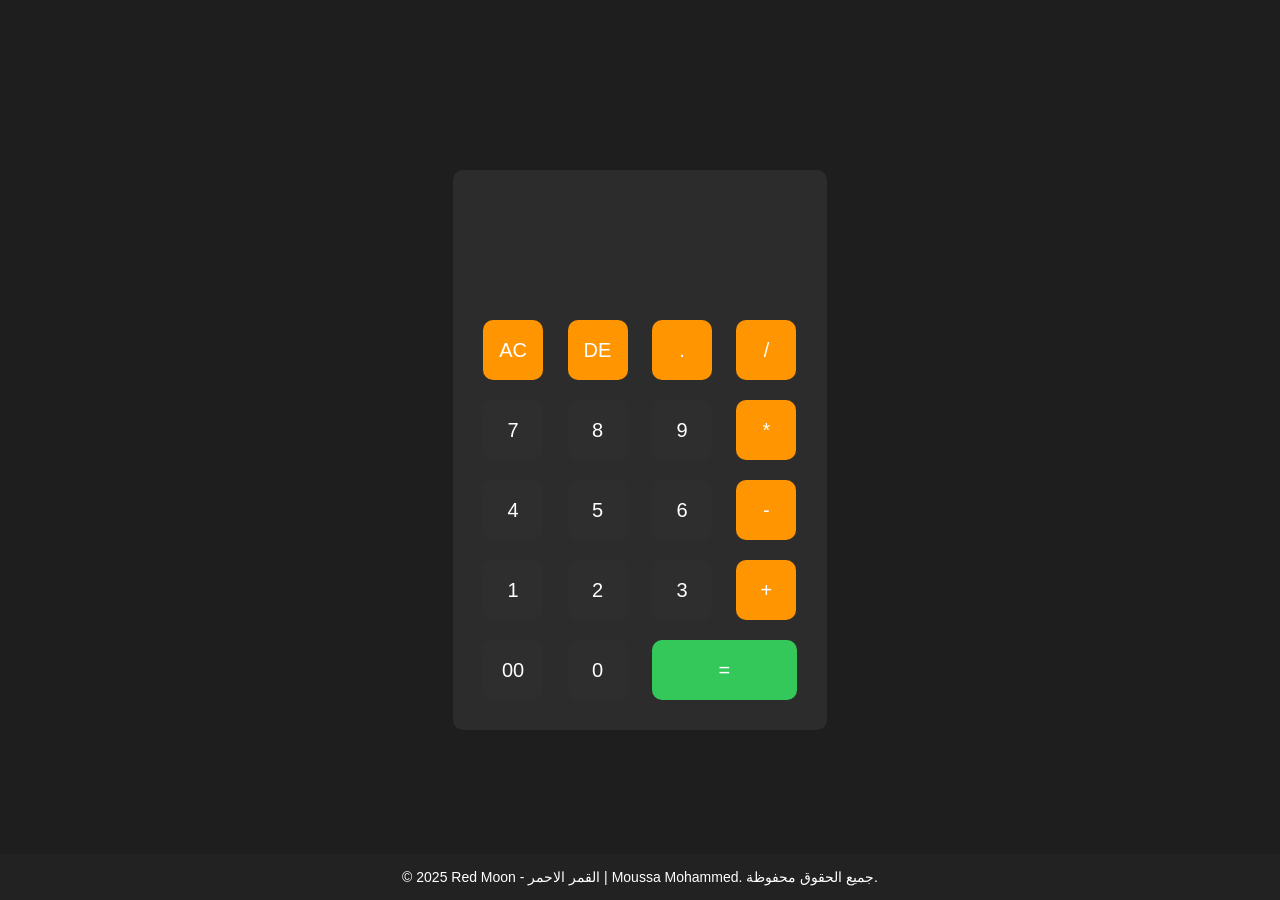
==== index.html @ 0068b804 "Rename Calculator.html to index.html" ====
<!DOCTYPE html>
<html lang="en">
<head>
    <meta charset="UTF-8">
    <meta name="viewport" content="width=device-width, initial-scale=1.0">
    <title>Calculator Moussa</title>
    <link rel="stylesheet" href="Calculator.css">
    <script src="Calculator.js" defer></script>
</head>
<body>
    <div class="con">
        <div class="cal">
            <form name="calc">
                <div class="screen">
                    <input type="text" name="screen" id="screen" readonly>
                </div>
                <div>
                    <input type="button" value="AC" class="op" onclick="calc.screen.value = ''">
                    <input type="button" value="DE" class="op" onclick="calc.screen.value = calc.screen.value.slice(0,-1)">
                    <input type="button" value="." class="op" onclick="calc.screen.value += '.'">
                    <input type="button" value="/" class="op" onclick="calc.screen.value += '/'">
                </div>
                <div>
                    <input type="button" value="7" onclick="calc.screen.value += '7'">
                    <input type="button" value="8" onclick="calc.screen.value += '8'">
                    <input type="button" value="9" onclick="calc.screen.value += '9'">
                    <input type="button" value="*" class="op" onclick="calc.screen.value += '*'">
                </div>
                <div>
                    <input type="button" value="4" onclick="calc.screen.value += '4'">
                    <input type="button" value="5" onclick="calc.screen.value += '5'">
                    <input type="button" value="6" onclick="calc.screen.value += '6'">
                    <input type="button" value="-" class="op" onclick="calc.screen.value += '-'">
                </div>
                <div>
                    <input type="button" value="1" onclick="calc.screen.value += '1'">
                    <input type="button" value="2" onclick="calc.screen.value += '2'">
                    <input type="button" value="3" onclick="calc.screen.value += '3'">
                    <input type="button" value="+" class="op" onclick="calc.screen.value += '+'">
                </div>
                <div>
                    <input type="button" value="00" onclick="calc.screen.value += '00'">
                    <input type="button" value="0" onclick="calc.screen.value += '0'">
                    <input type="button" value="=" class="equal" onclick="calc.screen.value = eval(calc.screen.value)">
                </div>
            </form>
        </div>
    </div>
 <footer>  © 2025 Red Moon - القمر الاحمر | Moussa Mohammed. جميع الحقوق محفوظة.</footer>
</body>
</html>

<!-- 
    © 2025 Red Moon - القمر الاحمر | Moussa Mohammed
    جميع الحقوق محفوظة.
    تم تطوير هذا المشروع بواسطة Red Moon - القمر الاحمر و Moussa Mohammed.
    يُمنع النسخ أو التعديل أو النشر بدون إذن خطي.
-->
---- Calculator.css ----
* {
    margin: 0;
    padding: 0;
    font-family: 'poppins', sans-serif;
    box-sizing: border-box;
}

.con {
    width: 100%;
    height: 100vh;
    background-color: #1E1E1E; /* خلفية أسود رمادي داكن */
    display: flex;
    align-items: center;
    justify-content: center;
}

.cal {
    background-color: #2C2C2C; /* خلفية الآلة */
    padding: 20px;
    border-radius: 10px;
}

.cal form input {
    border: 0;
    outline: 0;
    width: 60px;
    height: 60px;
    border-radius: 10px;
    box-shadow: -8px -8px -15px rgba(255, 255, 255, 0.1),
                -5px -5px -15px rgba(0, 0, 0, 0.2);
    background: #2E2E2E; /* أزرار الأرقام */
    font-size: 20px;
    color: #FFFFFF; /* النص أبيض */
    cursor: pointer;
    margin: 10px;
}

/* أزرار العمليات */
.cal form input.op {
    background-color: #FF9500;
}

/* زر المساواة */
.cal form input.equal {
    background-color: #34C759;
    width: 145px;
}

form .screen {
    display: flex;
    justify-content: flex-end;
    margin: 20px 0;
}

form .screen input {
    text-align: right;
    flex: 1;
    font-size: 45px;
    box-shadow: none;
    background: transparent;
    color: #FFFFFF;
}
/*
    © 2025 Red Moon - القمر الاحمر | Moussa Mohammed
    جميع الحقوق محفوظة.
*/
footer {
  background-color: #222;
  color: white;
  text-align: center;
  padding: 15px;
  position: fixed;
  bottom: 0;
  width: 100%;
  font-family: Arial, sans-serif;
  font-size: 14px;
}
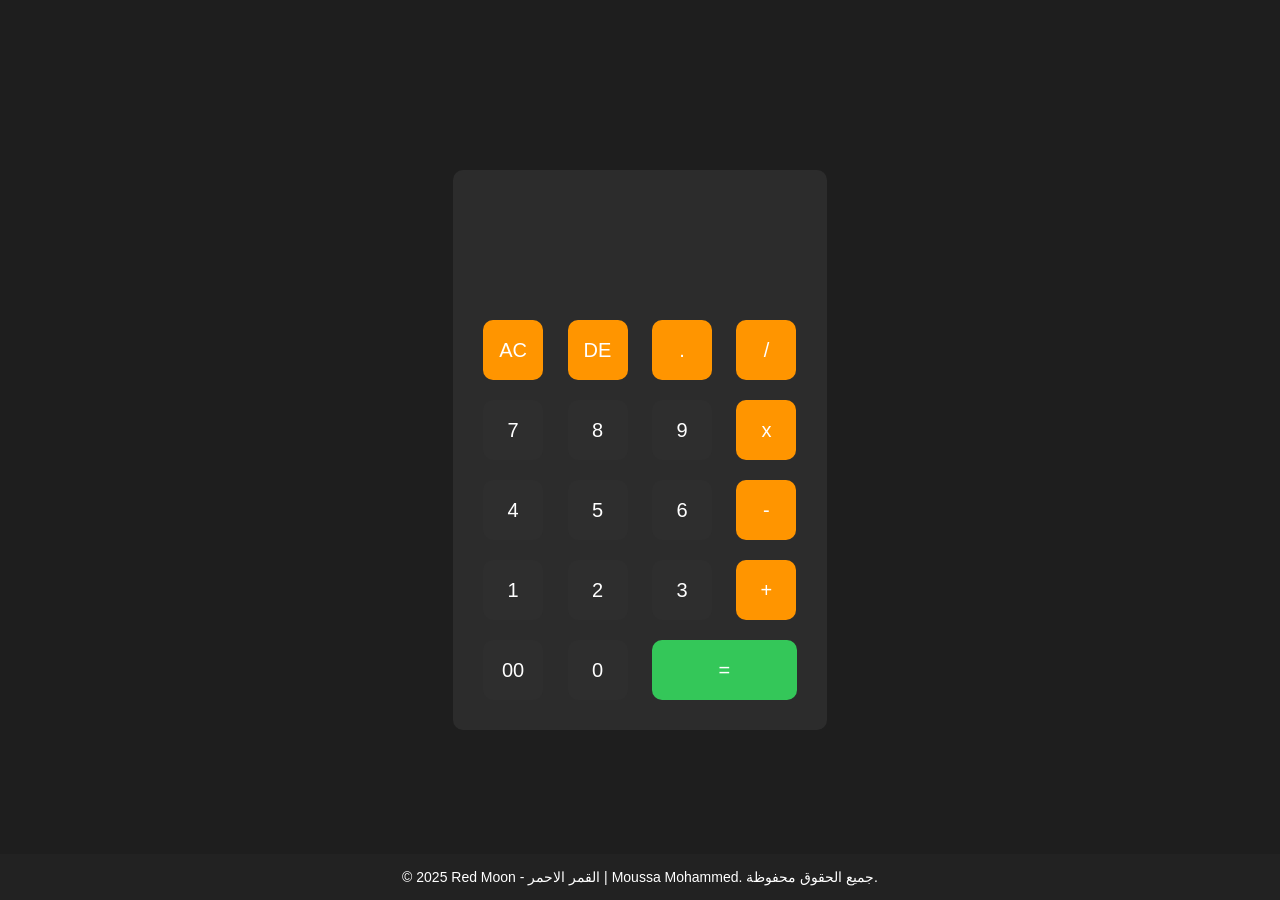
==== commit 5101f9bd: "Update index.html" ====
--- a/index.html
+++ b/index.html
@@ -24,7 +24,7 @@
                     <input type="button" value="7" onclick="calc.screen.value += '7'">
                     <input type="button" value="8" onclick="calc.screen.value += '8'">
                     <input type="button" value="9" onclick="calc.screen.value += '9'">
-                    <input type="button" value="*" class="op" onclick="calc.screen.value += '*'">
+                    <input type="button" value="x" class="op" onclick="calc.screen.value += 'x'">
                 </div>
                 <div>
                     <input type="button" value="4" onclick="calc.screen.value += '4'">
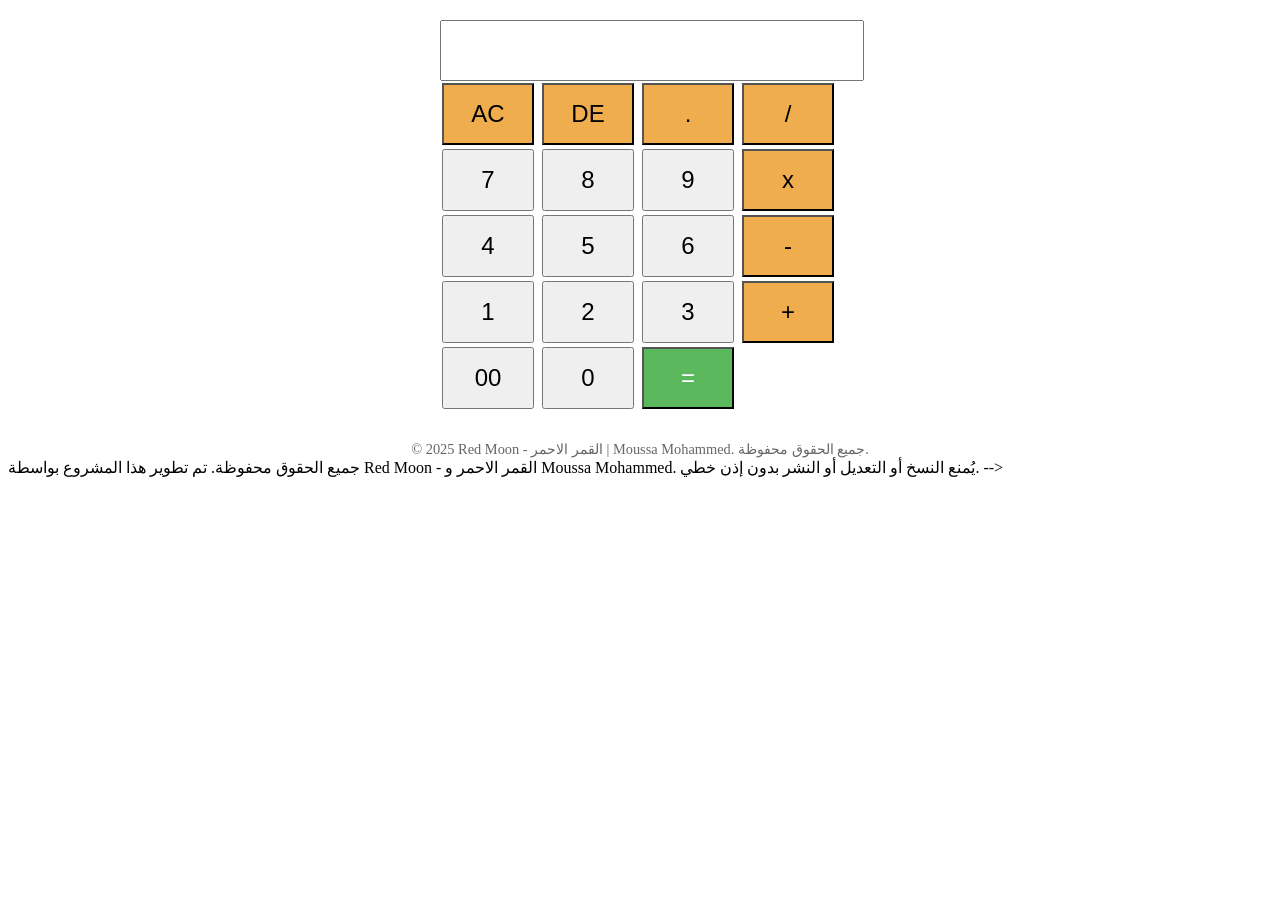
==== commit 72aed836: "Update index.html" ====
--- a/index.html
+++ b/index.html
@@ -1,57 +1,114 @@
 <!DOCTYPE html>
-<html lang="en">
+<html lang="ar">
 <head>
-    <meta charset="UTF-8">
-    <meta name="viewport" content="width=device-width, initial-scale=1.0">
-    <title>Calculator Moussa</title>
-    <link rel="stylesheet" href="Calculator.css">
-    <script src="Calculator.js" defer></script>
+  <meta charset="UTF-8" />
+  <meta name="viewport" content="width=device-width, initial-scale=1" />
+  <title>Calculator Moussa</title>
+  <style>
+    /* إضافة ستايل بسيط للواجهة */
+    .con { max-width: 400px; margin: 20px auto; }
+    .screen input { width: 100%; font-size: 2em; padding: 10px; text-align: right; }
+    input[type=button] { width: 23%; font-size: 1.5em; margin: 2px; padding: 15px 0; cursor: pointer; }
+    .op { background-color: #f0ad4e; }
+    .equal { background-color: #5cb85c; color: white; }
+    footer { text-align: center; margin-top: 30px; font-size: 0.9em; color: #666; }
+  </style>
 </head>
 <body>
-    <div class="con">
-        <div class="cal">
-            <form name="calc">
-                <div class="screen">
-                    <input type="text" name="screen" id="screen" readonly>
-                </div>
-                <div>
-                    <input type="button" value="AC" class="op" onclick="calc.screen.value = ''">
-                    <input type="button" value="DE" class="op" onclick="calc.screen.value = calc.screen.value.slice(0,-1)">
-                    <input type="button" value="." class="op" onclick="calc.screen.value += '.'">
-                    <input type="button" value="/" class="op" onclick="calc.screen.value += '/'">
-                </div>
-                <div>
-                    <input type="button" value="7" onclick="calc.screen.value += '7'">
-                    <input type="button" value="8" onclick="calc.screen.value += '8'">
-                    <input type="button" value="9" onclick="calc.screen.value += '9'">
-                    <input type="button" value="x" class="op" onclick="calc.screen.value += 'x'">
-                </div>
-                <div>
-                    <input type="button" value="4" onclick="calc.screen.value += '4'">
-                    <input type="button" value="5" onclick="calc.screen.value += '5'">
-                    <input type="button" value="6" onclick="calc.screen.value += '6'">
-                    <input type="button" value="-" class="op" onclick="calc.screen.value += '-'">
-                </div>
-                <div>
-                    <input type="button" value="1" onclick="calc.screen.value += '1'">
-                    <input type="button" value="2" onclick="calc.screen.value += '2'">
-                    <input type="button" value="3" onclick="calc.screen.value += '3'">
-                    <input type="button" value="+" class="op" onclick="calc.screen.value += '+'">
-                </div>
-                <div>
-                    <input type="button" value="00" onclick="calc.screen.value += '00'">
-                    <input type="button" value="0" onclick="calc.screen.value += '0'">
-                    <input type="button" value="=" class="equal" onclick="calc.screen.value = eval(calc.screen.value)">
-                </div>
-            </form>
+  <div class="con">
+    <div class="cal">
+      <form name="calc" onsubmit="return false;">
+        <div class="screen">
+          <input type="text" name="screen" id="screen" readonly />
         </div>
+        <div>
+          <input type="button" value="AC" class="op" onclick="clearScreen()" />
+          <input type="button" value="DE" class="op" onclick="deleteLast()" />
+          <input type="button" value="." class="op" onclick="appendValue('.')" />
+          <input type="button" value="/" class="op" onclick="appendValue('/')" />
+        </div>
+        <div>
+          <input type="button" value="7" onclick="appendValue('7')" />
+          <input type="button" value="8" onclick="appendValue('8')" />
+          <input type="button" value="9" onclick="appendValue('9')" />
+          <input type="button" value="x" class="op" onclick="appendValue('*')" />
+        </div>
+        <div>
+          <input type="button" value="4" onclick="appendValue('4')" />
+          <input type="button" value="5" onclick="appendValue('5')" />
+          <input type="button" value="6" onclick="appendValue('6')" />
+          <input type="button" value="-" class="op" onclick="appendValue('-')" />
+        </div>
+        <div>
+          <input type="button" value="1" onclick="appendValue('1')" />
+          <input type="button" value="2" onclick="appendValue('2')" />
+          <input type="button" value="3" onclick="appendValue('3')" />
+          <input type="button" value="+" class="op" onclick="appendValue('+')" />
+        </div>
+        <div>
+          <input type="button" value="00" onclick="appendValue('00')" />
+          <input type="button" value="0" onclick="appendValue('0')" />
+          <input type="button" value="=" class="equal" onclick="calculate()" />
+        </div>
+      </form>
     </div>
- <footer>  © 2025 Red Moon - القمر الاحمر | Moussa Mohammed. جميع الحقوق محفوظة.</footer>
+  </div>
+  <footer>
+    © 2025 Red Moon - القمر الاحمر | Moussa Mohammed. جميع الحقوق محفوظة.
+  </footer>
+
+  <script>
+    const calc = document.forms.calc;
+
+    // تضيف القيمة مع عرض "x" بدل "*" في الشاشة
+    function appendValue(val) {
+      if (val === '*') {
+        calc.screen.value += 'x'; // عرض x بدل *
+      } else {
+        calc.screen.value += val;
+      }
+    }
+
+    // تفريغ الشاشة
+    function clearScreen() {
+      calc.screen.value = '';
+    }
+
+    // حذف آخر حرف
+    function deleteLast() {
+      calc.screen.value = calc.screen.value.slice(0, -1);
+    }
+
+    // دالة الحساب مع معالجة الأخطاء وتحويل x إلى *
+    function calculate() {
+      try {
+        let expression = calc.screen.value;
+
+        // تحويل كل x لـ * عشان الحساب
+        expression = expression.replace(/x/g, '*');
+
+        if (expression.trim() === '') {
+          calc.screen.value = 'خطأ: لم تدخل تعبير';
+          return;
+        }
+
+        const result = eval(expression);
+
+        if (result === Infinity || result === -Infinity) {
+          calc.screen.value = 'خطأ: قسمة على صفر';
+        } else if (isNaN(result)) {
+          calc.screen.value = 'خطأ: تعبير غير صالح';
+        } else {
+          calc.screen.value = result;
+        }
+      } catch (e) {
+        calc.screen.value = 'خطأ: تعبير غير صالح';
+      }
+    }
+  </script>
 </body>
 </html>
 
-<!-- 
-    © 2025 Red Moon - القمر الاحمر | Moussa Mohammed
     جميع الحقوق محفوظة.
     تم تطوير هذا المشروع بواسطة Red Moon - القمر الاحمر و Moussa Mohammed.
     يُمنع النسخ أو التعديل أو النشر بدون إذن خطي.
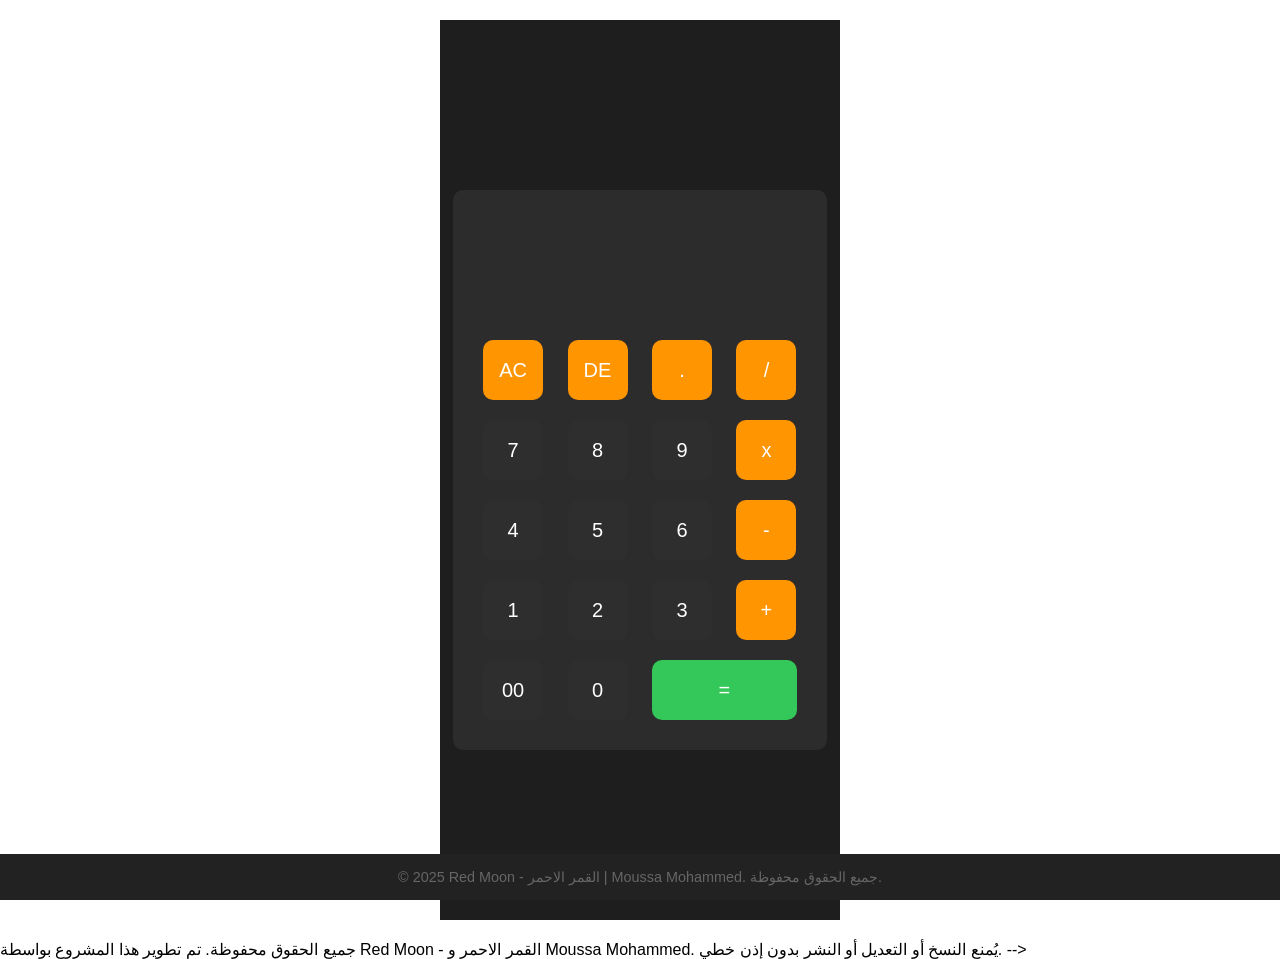
==== commit 97e38e4c: "Update index.html" ====
--- a/index.html
+++ b/index.html
@@ -4,6 +4,7 @@
   <meta charset="UTF-8" />
   <meta name="viewport" content="width=device-width, initial-scale=1" />
   <title>Calculator Moussa</title>
+  <link rel="stylesheet" href="Calculator.css">
   <style>
     /* إضافة ستايل بسيط للواجهة */
     .con { max-width: 400px; margin: 20px auto; }
@@ -57,55 +58,6 @@
     © 2025 Red Moon - القمر الاحمر | Moussa Mohammed. جميع الحقوق محفوظة.
   </footer>
 
-  <script>
-    const calc = document.forms.calc;
-
-    // تضيف القيمة مع عرض "x" بدل "*" في الشاشة
-    function appendValue(val) {
-      if (val === '*') {
-        calc.screen.value += 'x'; // عرض x بدل *
-      } else {
-        calc.screen.value += val;
-      }
-    }
-
-    // تفريغ الشاشة
-    function clearScreen() {
-      calc.screen.value = '';
-    }
-
-    // حذف آخر حرف
-    function deleteLast() {
-      calc.screen.value = calc.screen.value.slice(0, -1);
-    }
-
-    // دالة الحساب مع معالجة الأخطاء وتحويل x إلى *
-    function calculate() {
-      try {
-        let expression = calc.screen.value;
-
-        // تحويل كل x لـ * عشان الحساب
-        expression = expression.replace(/x/g, '*');
-
-        if (expression.trim() === '') {
-          calc.screen.value = 'خطأ: لم تدخل تعبير';
-          return;
-        }
-
-        const result = eval(expression);
-
-        if (result === Infinity || result === -Infinity) {
-          calc.screen.value = 'خطأ: قسمة على صفر';
-        } else if (isNaN(result)) {
-          calc.screen.value = 'خطأ: تعبير غير صالح';
-        } else {
-          calc.screen.value = result;
-        }
-      } catch (e) {
-        calc.screen.value = 'خطأ: تعبير غير صالح';
-      }
-    }
-  </script>
 </body>
 </html>
 
--- a/Calculator.css
+++ b/Calculator.css
@@ -0,0 +1,77 @@
+* {
+    margin: 0;
+    padding: 0;
+    font-family: 'poppins', sans-serif;
+    box-sizing: border-box;
+}
+
+.con {
+    width: 100%;
+    height: 100vh;
+    background-color: #1E1E1E; /* خلفية أسود رمادي داكن */
+    display: flex;
+    align-items: center;
+    justify-content: center;
+}
+
+.cal {
+    background-color: #2C2C2C; /* خلفية الآلة */
+    padding: 20px;
+    border-radius: 10px;
+}
+
+.cal form input {
+    border: 0;
+    outline: 0;
+    width: 60px;
+    height: 60px;
+    border-radius: 10px;
+    box-shadow: -8px -8px -15px rgba(255, 255, 255, 0.1),
+                -5px -5px -15px rgba(0, 0, 0, 0.2);
+    background: #2E2E2E; /* أزرار الأرقام */
+    font-size: 20px;
+    color: #FFFFFF; /* النص أبيض */
+    cursor: pointer;
+    margin: 10px;
+}
+
+/* أزرار العمليات */
+.cal form input.op {
+    background-color: #FF9500;
+}
+
+/* زر المساواة */
+.cal form input.equal {
+    background-color: #34C759;
+    width: 145px;
+}
+
+form .screen {
+    display: flex;
+    justify-content: flex-end;
+    margin: 20px 0;
+}
+
+form .screen input {
+    text-align: right;
+    flex: 1;
+    font-size: 45px;
+    box-shadow: none;
+    background: transparent;
+    color: #FFFFFF;
+}
+/*
+    © 2025 Red Moon - القمر الاحمر | Moussa Mohammed
+    جميع الحقوق محفوظة.
+*/
+footer {
+  background-color: #222;
+  color: white;
+  text-align: center;
+  padding: 15px;
+  position: fixed;
+  bottom: 0;
+  width: 100%;
+  font-family: Arial, sans-serif;
+  font-size: 14px;
+}
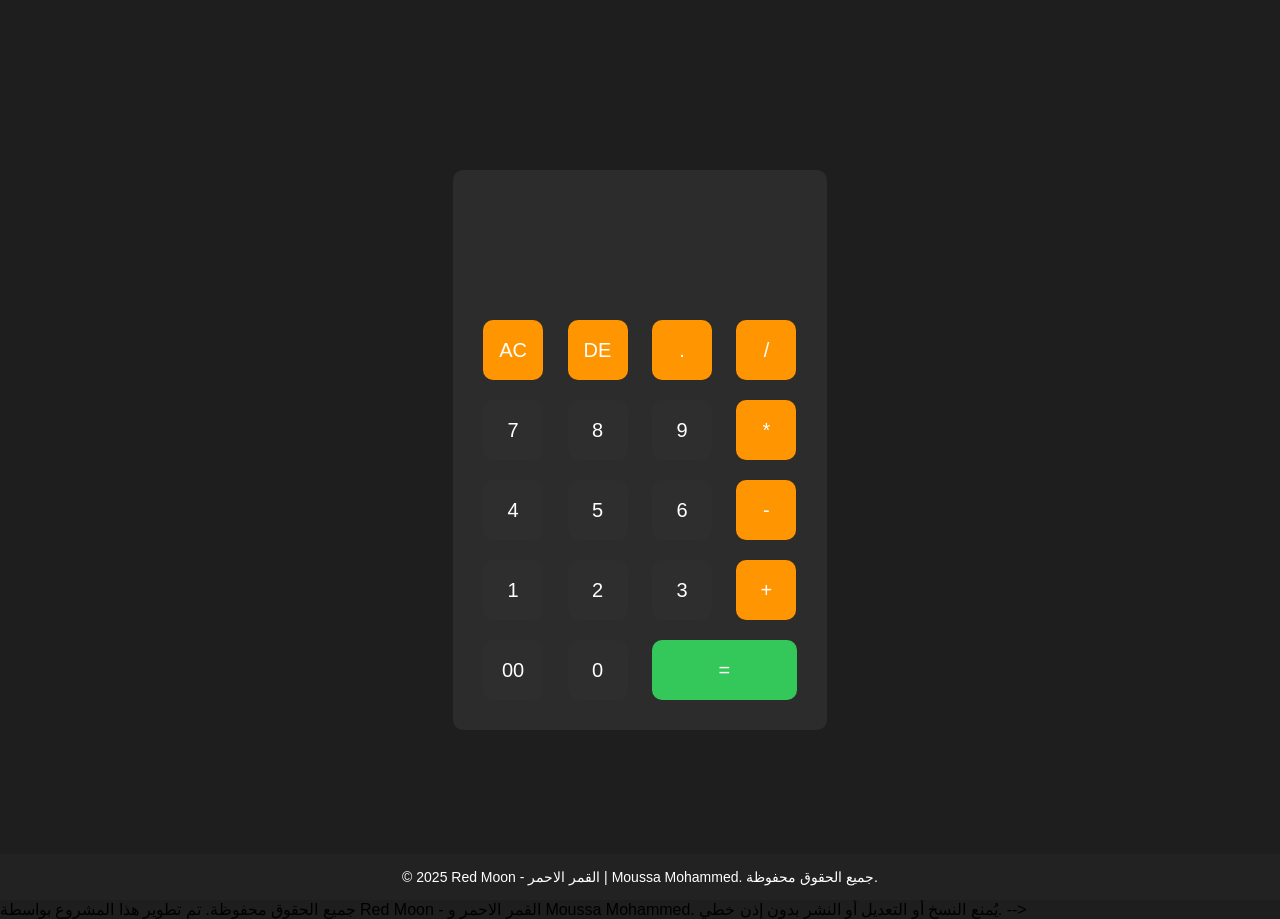
==== commit 7e181a3e: "Update index.html" ====
--- a/index.html
+++ b/index.html
@@ -1,65 +1,62 @@
 <!DOCTYPE html>
-<html lang="ar">
+<html lang="en">
 <head>
-  <meta charset="UTF-8" />
-  <meta name="viewport" content="width=device-width, initial-scale=1" />
-  <title>Calculator Moussa</title>
-  <link rel="stylesheet" href="Calculator.css">
-  <style>
-    /* إضافة ستايل بسيط للواجهة */
-    .con { max-width: 400px; margin: 20px auto; }
-    .screen input { width: 100%; font-size: 2em; padding: 10px; text-align: right; }
-    input[type=button] { width: 23%; font-size: 1.5em; margin: 2px; padding: 15px 0; cursor: pointer; }
-    .op { background-color: #f0ad4e; }
-    .equal { background-color: #5cb85c; color: white; }
-    footer { text-align: center; margin-top: 30px; font-size: 0.9em; color: #666; }
-  </style>
+    <meta charset="UTF-8">
+    <meta name="viewport" content="width=device-width, initial-scale=1.0">
+    <title>Calculator Moussa</title>
+    <link rel="stylesheet" href="Calculator.css">
+    <script src="Calculator.js" defer></script>
 </head>
 <body>
-  <div class="con">
-    <div class="cal">
-      <form name="calc" onsubmit="return false;">
-        <div class="screen">
-          <input type="text" name="screen" id="screen" readonly />
+    <div class="con">
+        <div class="cal">
+            <form name="calc">
+                <div class="screen">
+                    <input type="text" name="screen" id="screen" readonly>
+                </div>
+                <div>
+                    <input type="button" value="AC" class="op" onclick="calc.screen.value = ''">
+                    <input type="button" value="DE" class="op" onclick="calc.screen.value = calc.screen.value.slice(0,-1)">
+                    <input type="button" value="." class="op" onclick="calc.screen.value += '.'">
+                    <input type="button" value="/" class="op" onclick="calc.screen.value += '/'">
+                </div>
+                <div>
+                    <input type="button" value="7" onclick="calc.screen.value += '7'">
+                    <input type="button" value="8" onclick="calc.screen.value += '8'">
+                    <input type="button" value="9" onclick="calc.screen.value += '9'">
+                    <input type="button" value="*" class="op" onclick="calc.screen.value += '*'">
+                </div>
+                <div>
+                    <input type="button" value="4" onclick="calc.screen.value += '4'">
+                    <input type="button" value="5" onclick="calc.screen.value += '5'">
+                    <input type="button" value="6" onclick="calc.screen.value += '6'">
+                    <input type="button" value="-" class="op" onclick="calc.screen.value += '-'">
+                </div>
+                <div>
+                    <input type="button" value="1" onclick="calc.screen.value += '1'">
+                    <input type="button" value="2" onclick="calc.screen.value += '2'">
+                    <input type="button" value="3" onclick="calc.screen.value += '3'">
+                    <input type="button" value="+" class="op" onclick="calc.screen.value += '+'">
+                </div>
+                <div>
+                    <input type="button" value="00" onclick="calc.screen.value += '00'">
+                    <input type="button" value="0" onclick="calc.screen.value += '0'">
+                    <input type="button" value="=" class="equal" onclick="calc.screen.value = eval(calc.screen.value)">
+                </div>
+            </form>
         </div>
-        <div>
-          <input type="button" value="AC" class="op" onclick="clearScreen()" />
-          <input type="button" value="DE" class="op" onclick="deleteLast()" />
-          <input type="button" value="." class="op" onclick="appendValue('.')" />
-          <input type="button" value="/" class="op" onclick="appendValue('/')" />
-        </div>
-        <div>
-          <input type="button" value="7" onclick="appendValue('7')" />
-          <input type="button" value="8" onclick="appendValue('8')" />
-          <input type="button" value="9" onclick="appendValue('9')" />
-          <input type="button" value="x" class="op" onclick="appendValue('*')" />
-        </div>
-        <div>
-          <input type="button" value="4" onclick="appendValue('4')" />
-          <input type="button" value="5" onclick="appendValue('5')" />
-          <input type="button" value="6" onclick="appendValue('6')" />
-          <input type="button" value="-" class="op" onclick="appendValue('-')" />
-        </div>
-        <div>
-          <input type="button" value="1" onclick="appendValue('1')" />
-          <input type="button" value="2" onclick="appendValue('2')" />
-          <input type="button" value="3" onclick="appendValue('3')" />
-          <input type="button" value="+" class="op" onclick="appendValue('+')" />
-        </div>
-        <div>
-          <input type="button" value="00" onclick="appendValue('00')" />
-          <input type="button" value="0" onclick="appendValue('0')" />
-          <input type="button" value="=" class="equal" onclick="calculate()" />
-        </div>
-      </form>
     </div>
-  </div>
-  <footer>
-    © 2025 Red Moon - القمر الاحمر | Moussa Mohammed. جميع الحقوق محفوظة.
-  </footer>
-
+ <footer>  © 2025 Red Moon - القمر الاحمر | Moussa Mohammed. جميع الحقوق محفوظة.</footer>
 </body>
 </html>
+
+<!-- 
+    © 2025 Red Moon - القمر الاحمر | Moussa Mohammed
+    جميع الحقوق محفوظة.
+    تم تطوير هذا المشروع بواسطة Red Moon - القمر الاحمر و Moussa Mohammed.
+    يُمنع النسخ أو التعديل أو النشر بدون إذن خطي.
+-->
+
 
     جميع الحقوق محفوظة.
     تم تطوير هذا المشروع بواسطة Red Moon - القمر الاحمر و Moussa Mohammed.
--- a/Calculator.css
+++ b/Calculator.css
@@ -4,11 +4,15 @@
     font-family: 'poppins', sans-serif;
     box-sizing: border-box;
 }
+body
+{
+     background-color: #1E1E1E;
+}
 
 .con {
     width: 100%;
     height: 100vh;
-    background-color: #1E1E1E; /* خلفية أسود رمادي داكن */
+    /* خلفية أسود رمادي داكن */
     display: flex;
     align-items: center;
     justify-content: center;
